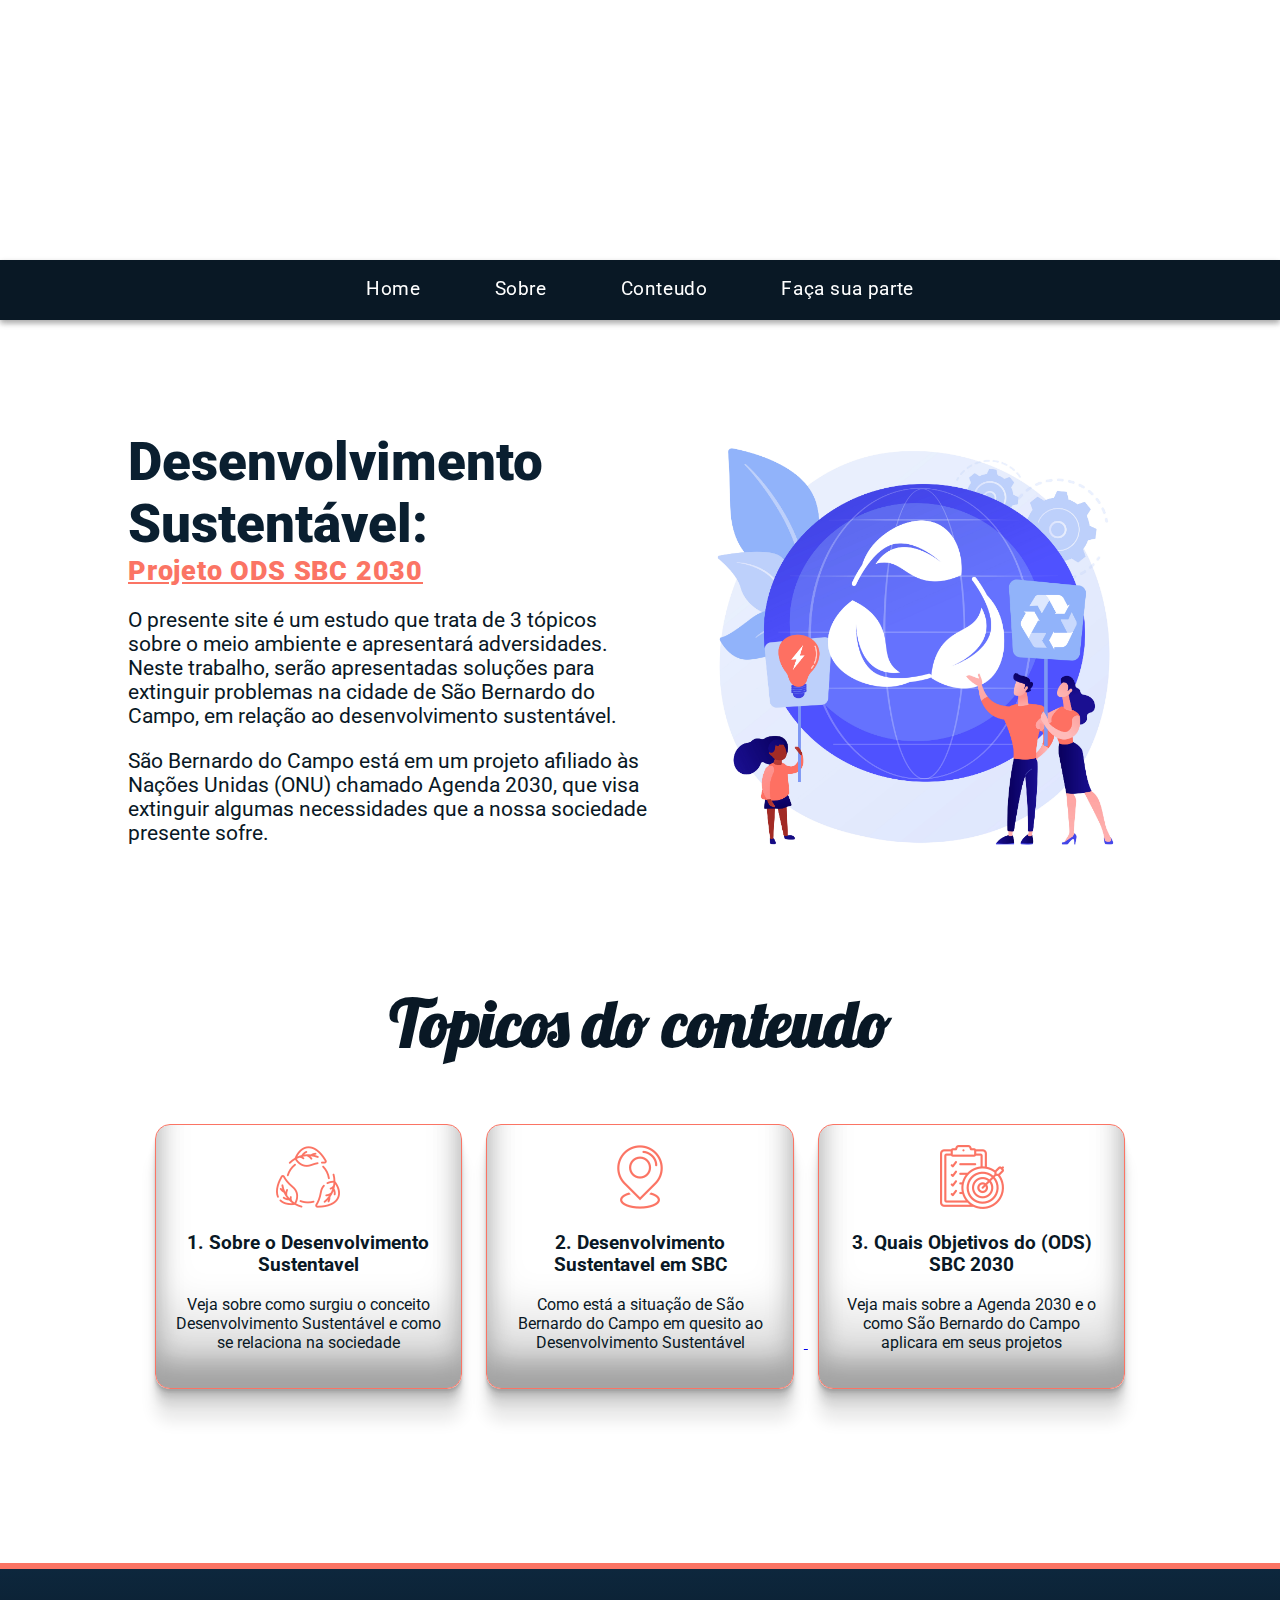
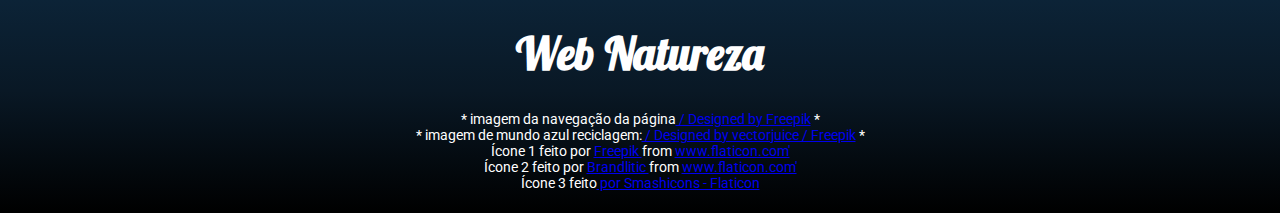
==== site_robo/ULTIMA-aula.html @ 2cc5bae2 "upload do trabalho da APS" ====
<!DOCTYPE html>

<html lang="pt-br">

<head>
    <meta charset="utf-8">
    <meta http-equiv="X-UA-Compatible" content="IE=edge">
    <title>Web Natureza</title>
    <meta name="description" content="U">
    <meta name="viewport" content="width=device-width, initial-scale=1">
    <link rel="stylesheet" href="CSS/Aula-Ultima.css">
    <link rel="stylesheet" href="CSS/responsivo.css">
    <meta name="keywords" content="Desenvolvimento Sustentável">
</head>

<body>
    <header class="head">
        <h1>Web Natureza</h1>
        <h3>Bem vindo ao Web Natureza</h3>
    </header>

    <ul class="navbar">
        <li> <a href="ULTIMA-aula.html">Home</a>
        </li>
        <li> <a href="ultima13.html">Sobre</a></li>
        </li>
        <li class="dropdown"><a href="#">Conteudo</a>
            <div class="conteudo-drop">
                <a href="ultima2.html">1.<br> Como surgiu o conceito</a>
                <a href="ultima6.html">2.<br> Como esta a situação em SBC</a>
                <a href="ultima10.html">3. Objetivos da ONU e de SBC </a>
            </div>
        </li>
        <li> <a href="https://doe.mamiraua.org.br/salvandoamazoniaem1passo/single_step" target="_blank">Faça sua
                parte</a>
        </li>
    </ul>
    <header class="header" style="margin-top: 5%;">
        <div class="headline">
            <h2 style="font-size:53px">Desenvolvimento Sustentável:</h2>
            <h2 style="letter-spacing: 0.8px; color: #fb7464; text-decoration: underline;">Projeto ODS SBC 2030</h2>
            <p style="font-size: 21px;">O presente site é um estudo que trata de 3 tópicos sobre o meio ambiente e
                apresentará adversidades. Neste trabalho, serão apresentadas soluções para extinguir problemas na cidade
                de São Bernardo do Campo, em relação ao desenvolvimento sustentável.
            </p>
            <p style="font-size: 21px;">
                São Bernardo do Campo está em um projeto afiliado às Nações Unidas (ONU) chamado Agenda 2030, que visa
                extinguir algumas necessidades que a nossa sociedade presente sofre.
            </p>
        </div>
        <div class="img-headline">
            <img src="Imagenss/20944315.jpg" alt="mundo sendo cuidado" style="max-width: 100%;">
        </div>
    </header>
    <section>
        <h2>Topicos do conteudo</h2>
        <div class="servicos">
            <a href="ultima2.html">
                <div class="card">
                    <img src="Imagenss/biodegradavel.png" alt="planta em formato biodegradavel">
                    <h3>1. Sobre o Desenvolvimento Sustentavel</h3>
                    <p>Veja sobre como surgiu o conceito Desenvolvimento
                        Sustentável e como se relaciona na sociedade
                    </p>

            </a>
        </div>
        <a href="ultima6.html">
            <div class="card">
                <img src="Imagenss/pin-de-localizacao.png" alt="localização">
                <h3>2. Desenvolvimento Sustentavel em SBC</h3>
                <p>Como está a situação de São Bernardo do Campo em quesito ao Desenvolvimento
                    Sustentável
                </p>
            </div>
        </a>
        <a href="ultima10.html">
            <div class="card">
                <img src="Imagenss/prancheta.png" alt="prancheta de Objetivos">
                <h3>3. Quais Objetivos do (ODS) SBC 2030</h3>
                <p>Veja mais sobre a Agenda 2030 e o como São Bernardo do Campo aplicara em seus projetos
                </p>
        </a>
        </div>
        </div>
    </section>
    <footer>
        <h1 class="rodape">Web Natureza</h1>
        <p class="links-autores"> * imagem da navegação da página<a href="http://www.freepik.com" target="_blank"> /
                Designed by
                Freepik</a> *
            <br>
            * imagem de mundo azul reciclagem:<a href="http://www.freepik.com" target="_blank"> / Designed by
                vectorjuice /
                Freepik</a> *
            <br>
            Ícone 1 feito por <a href="https://www.flaticon.com/br/autores/freepik" title="Freepik" target="_blank">
                Freepik </a> from
            <a href="https://www.flaticon.com/br/" title="Flaticon" target="_blank">www.flaticon.com'</a>
            <br>
            Ícone 2 feito por <a href="https://www.flaticon.com/br/autores/brandlitic" title="Brandlitic"
                target="_blank"> Brandlitic
            </a> from <a href="https://www.flaticon.com/br/" title="Flaticon" target="_blank">www.flaticon.com'</a>
            <br>
            Ícone 3 feito<a href="https://www.flaticon.com/br/icones-gratis/objetivo" title="objetivo ícones"
                target="_blank">
                por Smashicons - Flaticon</a>
        </p>
    </footer>
</body>

</html>
---- site_robo/CSS/Aula-Ultima.css ----
@import url('https://fonts.googleapis.com/css2?family=Lobster&family=Roboto:ital,wght@0,100;0,300;0,400;0,500;0,700;0,900;1,100;1,300;1,400;1,500;1,700;1,900&display=swap');

* {
    box-sizing: border-box;
}

body {
    font-family: roboto;
    margin: 0;
}

.head {
    text-align: center;
    height: 260px;
    background-image: linear-gradient(300deg, cadetblue, #180F4A);
    background-image: url(/Imagenss/3415222.jpg);
}

.head h1 {
    font-family: Lobster;
    color: #ffffff;
    font-size: 75px;
    margin: 0;
    padding-top: 80px;
}

.head h3 {
    color: #ffffff;
    font-size: 22px;
    font-family: roboto;
    margin: 0;
    font-weight: none;
    letter-spacing: 0.9px;
}

.navbar {
    background-color: rgb(9, 24, 37);
    margin: 0;
    text-align: center;
    height: 60px;
    padding: 17px;
    box-shadow: rgba(0, 0, 0, 0.16) 0px 3px 6px, rgba(0, 0, 0, 0.23) 0px 3px 6px;
    position: sticky;
    top: 0;
    margin-bottom: 1%;
    z-index: 999;
}

li {
    display: inline-block;
}

li a,
.btndrop {
    color: #ffffff;
    text-decoration: none;
    letter-spacing: 0.6px;
    font-size: 19px;
    padding: 10px 35px;

}

li a:hover,
li a.btndrop:hover {
    color: #ffffff;
    border-bottom: 4px solid cadetblue;
    font-weight: bold;
    border-radius: 5px;
    background-color: rgb(59, 56, 80);
}

li.dropdown {
    display: inline-block;
}

.conteudo-drop {
    position: absolute;
    width: 159px;
    display: none;
    margin-top: 14px;

}

.conteudo-drop a {
    color: #180F4A;
    display: block;
    text-decoration: underline;
    background-color: rgb(195, 185, 185);
    margin: 2px;
    border: 2px solid rgb(9, 24, 37);
    border-radius: 5px;
}

.dropdown:hover .conteudo-drop {
    display: block;
}

.header {
    display: flex;
    flex-flow: row wrap;
    justify-content: center;
    align-items: center;
}

.headline {
    flex: 40%;
    margin-left: 10%;
}

.headline h2 {
    font-weight: 900;
    font-size: 27px;
    color: rgb(10, 31, 48);
    margin: 0;
}

.img-headline {
    margin-right: 8%;
    flex: 40%;
}

.headline p {
    font-size: 18px;
    color: rgb(9, 24, 37);
}

section {
    display: inline-block;
    margin-top: 5px;
    margin-left: 5%;
    margin-right: 5%;
    text-align: center;
    padding: 5%;
    width: 90%;
}

section h2 {
    width: 100%;
    font-size: 65px;
    font-family: lobster;
    margin: 0;
    color: rgb(9, 24, 37);
    font-weight: bold;
}

.servicos {
    display: inline-block;
    margin-top: 5%;

}

.card {
    display: inline-block;
    width: 30%;
    padding: 20px;
    margin: 1%;
    border: 1px solid #fb7464;
    border-radius: 15px;
    cursor: pointer;
    box-shadow: rgba(0, 0, 0, 0.17) 0px -23px 25px 0px inset, rgba(0, 0, 0, 0.15) 0px -36px 30px 0px inset, rgba(0, 0, 0, 0.1) 0px -79px 40px 0px inset, rgba(0, 0, 0, 0.06) 0px 2px 1px, rgba(0, 0, 0, 0.09) 0px 4px 2px, rgba(0, 0, 0, 0.09) 0px 8px 4px, rgba(0, 0, 0, 0.09) 0px 16px 8px, rgba(0, 0, 0, 0.09) 0px 32px 16px;
}

.card a {
    text-decoration: none;
}

.card:hover {
    font-weight: bold;
    padding: 30px;
    background-color: rgb(158, 212, 214);
}

.card h3,
p {
    color: rgb(9, 24, 37);
}

footer {
    margin-top: 100px;
    height: 250px;
    background-image: linear-gradient(180deg, rgb(13, 39, 61), rgb(9, 24, 37), black);
    border-top: #fb7464 6px solid;
    color: white;
    padding-top: 28px;
    font-size: 22px;
}

.rodape {
    text-align: center;
    font-family: lobster;
}

.links-autores {
    text-align: center;
    font-size: 14px;
    color: white;
}

aside {
    width: 25%;
    float: left;
    margin-left: 10%;
    border: 2px solid rgb(10, 31, 48);
    text-align: center;
    background-color: rgb(205, 228, 228);
    border-radius: 5px;
    list-style-type: circle;
    height: 500px;
    line-height: 30px;
}

.conteudo-lado {
    float: left;
    width: 51%;
    padding: 0%;
    text-align: left;
    margin-right: 5%;
    margin-bottom: 5%;
}

.conteudo-lado h2 {
    font-size: 34px;
    color: rgb(9, 24, 37);
    text-decoration: underline;
    font-family: roboto;
}

.ola {
    font-weight: bold;
    text-align: left;
}

.texto {
    font-size: 22px;
    word-spacing: 3px;
    line-height: 30px;
}

.conteudo {
    margin-right: 10%;
    margin-left: 10%;
}

.conteudo h2 {
    font-size: 34px;
    color: rgb(9, 24, 37);
    text-decoration: underline;
    padding: 10px;
}

.lado {
    margin-right: 28px;
}

.container {
    text-align: center;
    margin: 7% 10%;
    margin-bottom: 5%;
    background-image: url(/Imagenss/grobruntland.png);
    width: auto;
    height: 500px;
    background-size: cover;
}

.container h3 {
    font-family: lobster;
    color: white;
    text-align: left;
    width: 500px;
    margin: 70px 80px;
    position: absolute;
    font-size: 33px;
}

.grudento {
    width: 25%;
    float: left;
    margin-left: 10%;
    border: 2px solid rgb(10, 31, 48);
    text-align: center;
    background-color: rgb(205, 228, 228);
    border-radius: 5px;
    list-style-type: circle;
    height: 500px;
    line-height: 30px;
    position: sticky;
    top: 100px;
}


/*Assim se faz comentario em CSS*/
---- site_robo/CSS/responsivo.css ----
@media screen and (max-width: 1045px) {
    .navbar {
        position: relative;

    }

    li a {
        padding: 8px 16px;
    }

    .conteudo-drop {
        width: 120px;
    }

    .headline {
        padding-top: 30px;
        flex: 100%;
        margin: 5%;
        text-align: center;
    }

    .img-headline {
        text-align: center;
        margin-left: 20%;
        margin-right: 20%;
    }

    .card {
        width: 100%;
        box-shadow: none;
    }

    aside {
        width: 240px;
        position: static;
        top: none;
        margin-right: 5%;
        height: 600px;
    }


    .conteudo-lado {
        width: 90%;
    }

    .grudento {
        width: 250px;
        position: static;
        top: none;
        margin-right: 5%;
        height: 600px;
        width: 650px;
    }

    .img-desenvolvimento {
        width: 90%;
        height: 500px;
    }
}


@media screen and (max-width: 619px) {

    .texto {
        font-size: 19px;
    }

    li a {
        height: 5px;

    }

    .dropdown a {
        display: none;
    }

    .img-headline {
        margin-left: 10%;
        margin-right: 10%;
    }

    iframe {
        width: 450px;
    }

    aside {
        width: 400px;
        position: static;
        top: none;
    }

    section {
        width: 90%;

    }

    .conteudo-lado {
        width: 95%;
    }

    .grudento {
        width: 400px;
        position: static;
        top: none;
    }

    .container {
        display: none;
    }


}
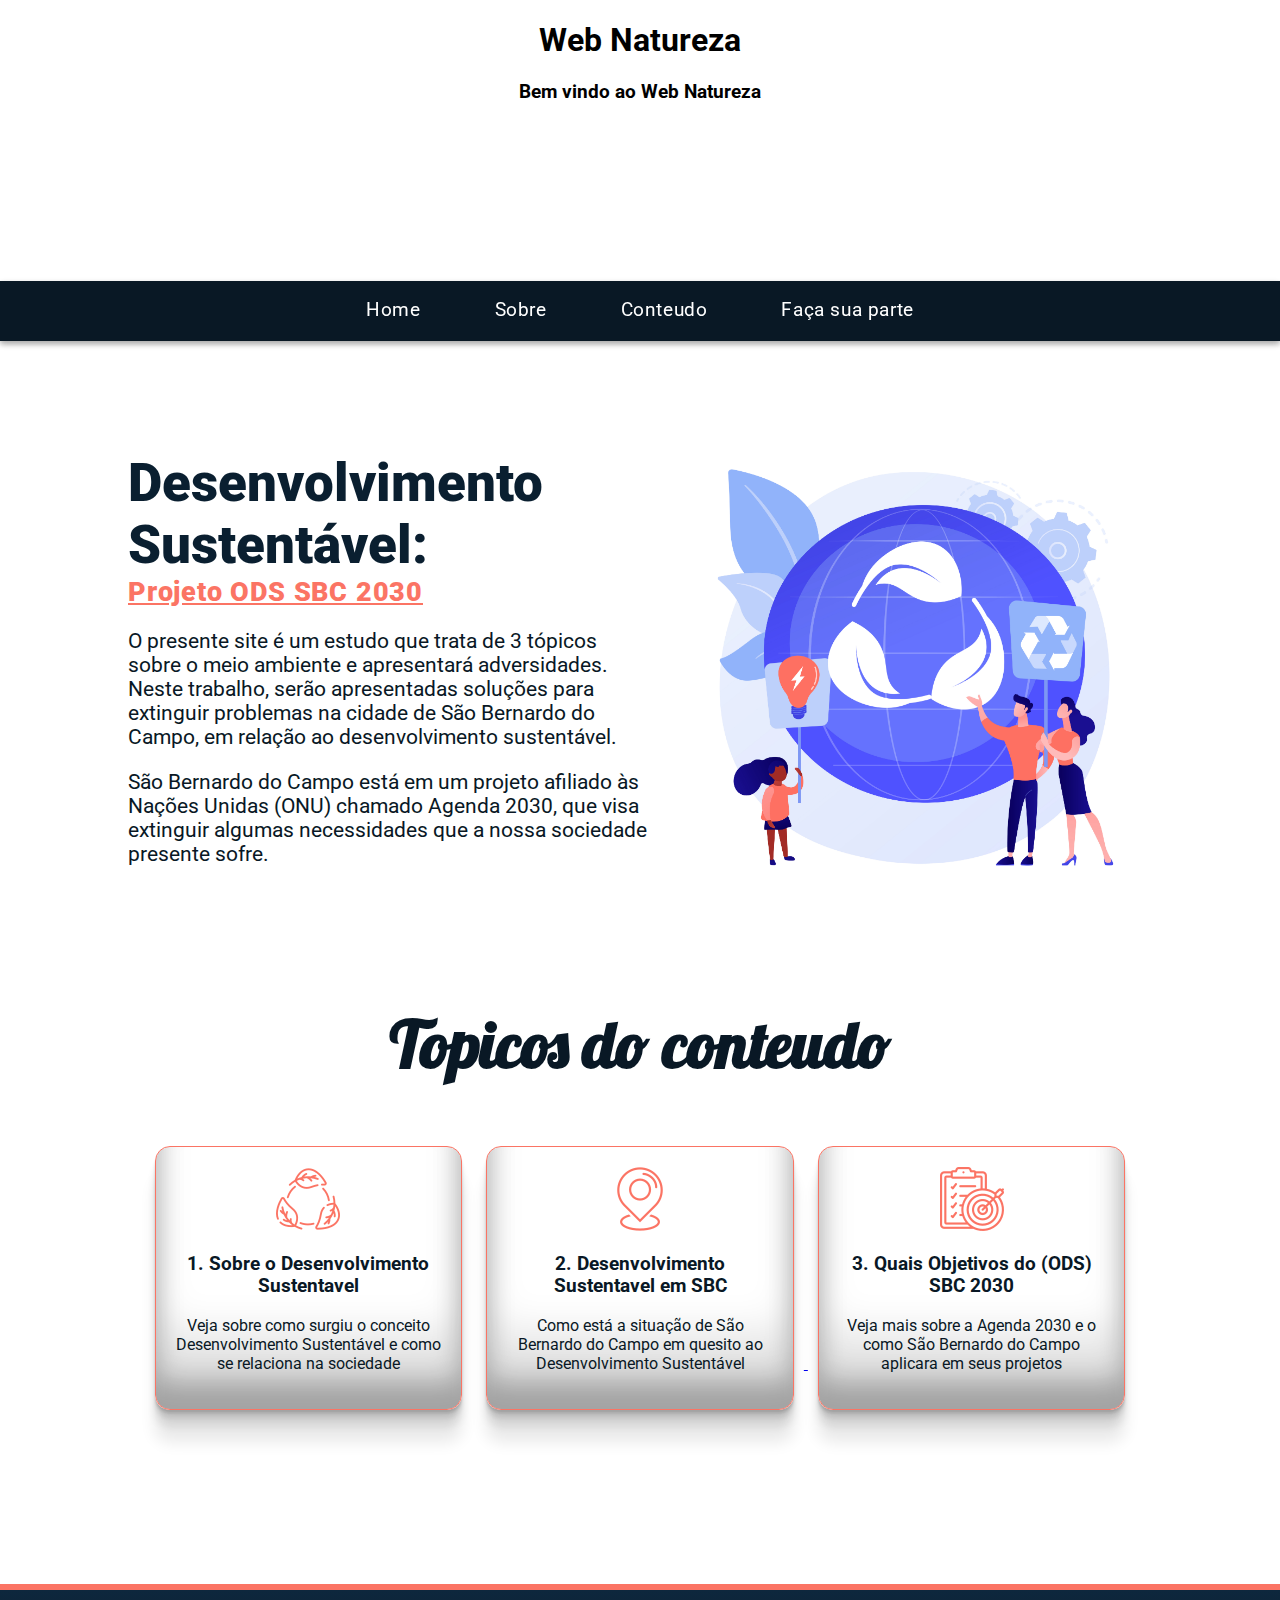
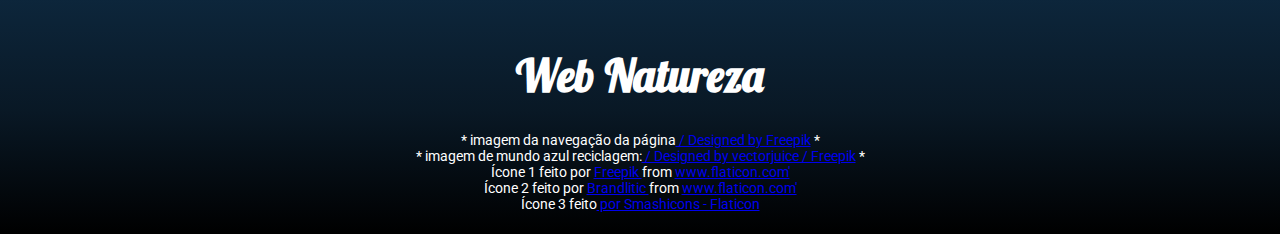
==== commit 069d50d4: "Update ULTIMA-aula.html" ====
--- a/site_robo/ULTIMA-aula.html
+++ b/site_robo/ULTIMA-aula.html
@@ -14,7 +14,10 @@
 </head>
 
 <body>
-    <header class="head">
+    <header style="text-align: center;
+    height: 260px;
+    background-image: linear-gradient(300deg, cadetblue, #180F4A);
+    background-image: url(/Imagenss/3415222.jpg);">
         <h1>Web Natureza</h1>
         <h3>Bem vindo ao Web Natureza</h3>
     </header>
@@ -109,4 +112,4 @@
     </footer>
 </body>
 
-</html>+</html>
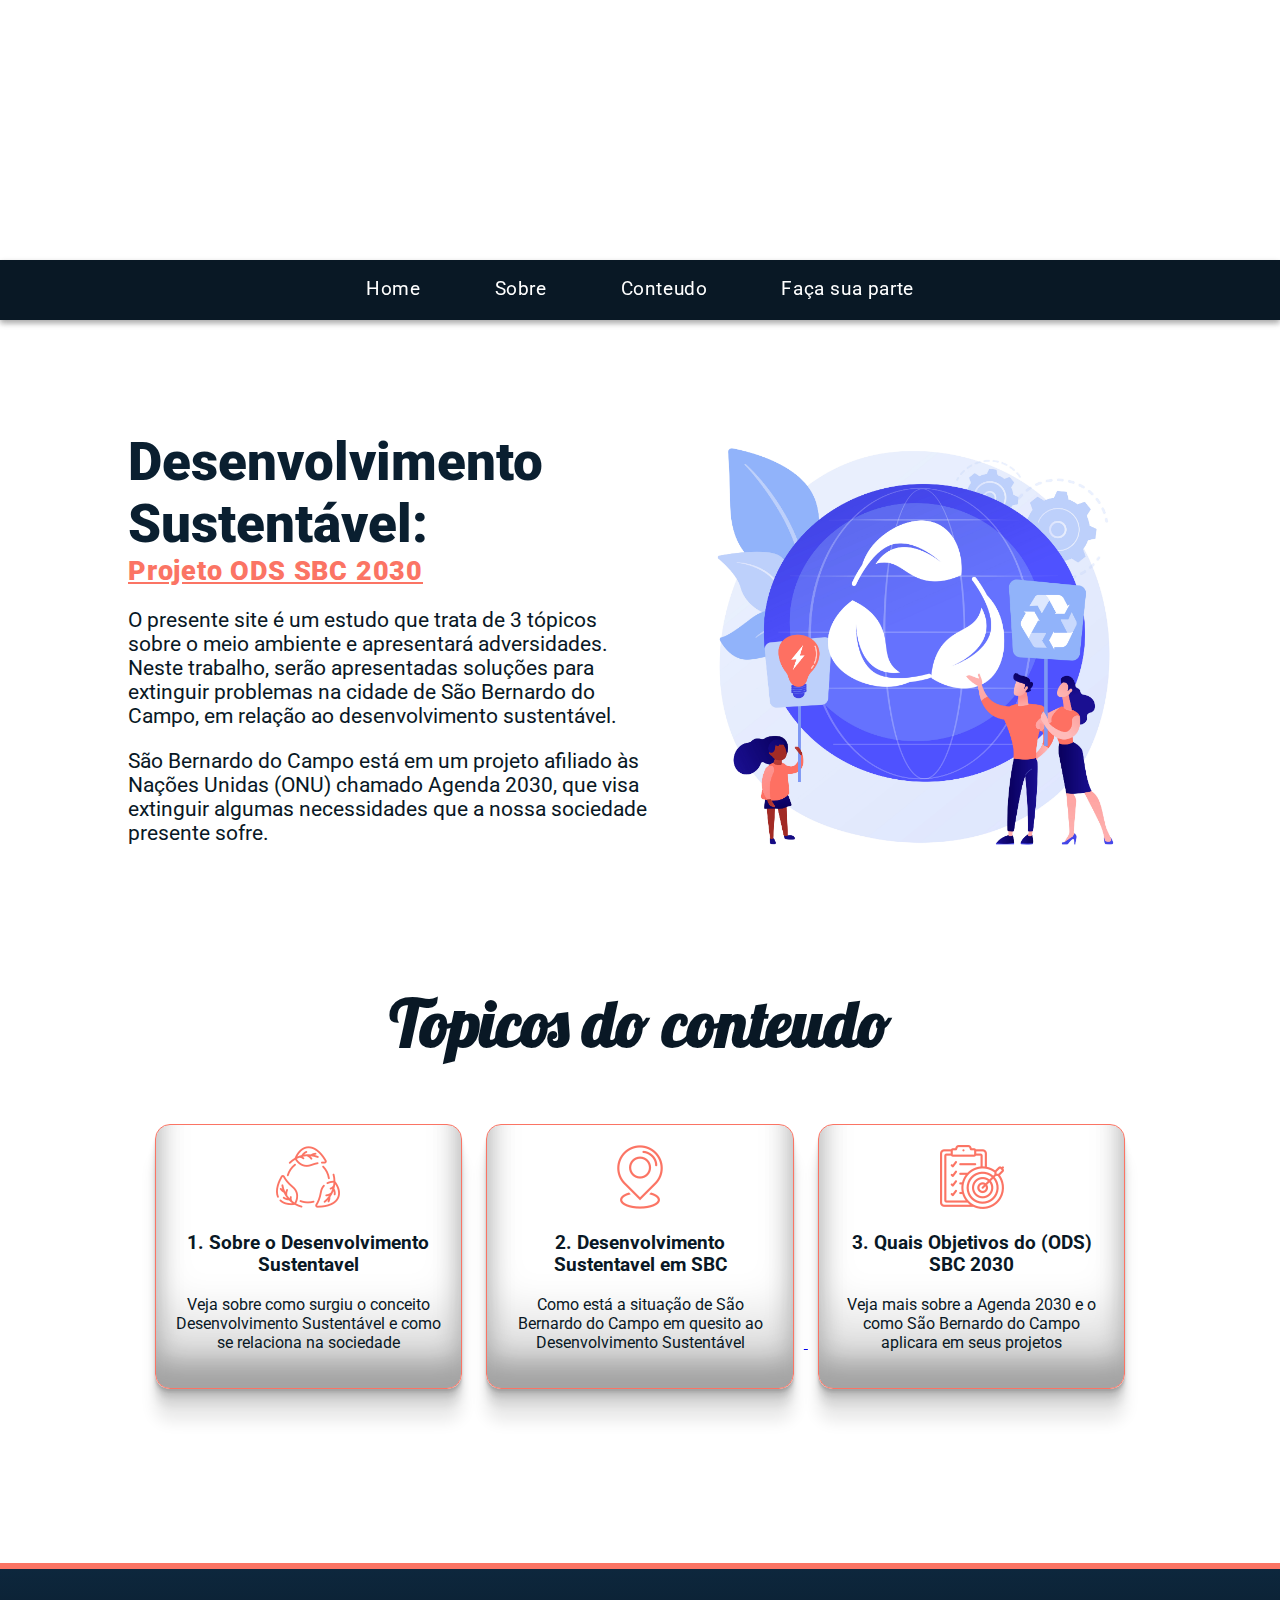
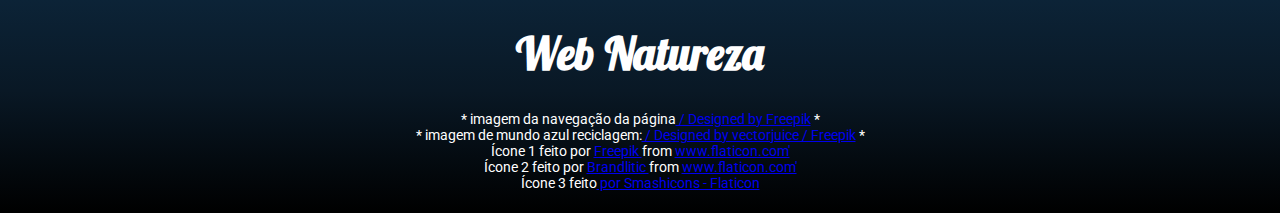
==== commit efe602f5: "Update ULTIMA-aula.html" ====
--- a/site_robo/ULTIMA-aula.html
+++ b/site_robo/ULTIMA-aula.html
@@ -14,10 +14,7 @@
 </head>
 
 <body>
-    <header style="text-align: center;
-    height: 260px;
-    background-image: linear-gradient(300deg, cadetblue, #180F4A);
-    background-image: url(/Imagenss/3415222.jpg);">
+    <header class="head">
         <h1>Web Natureza</h1>
         <h3>Bem vindo ao Web Natureza</h3>
     </header>
